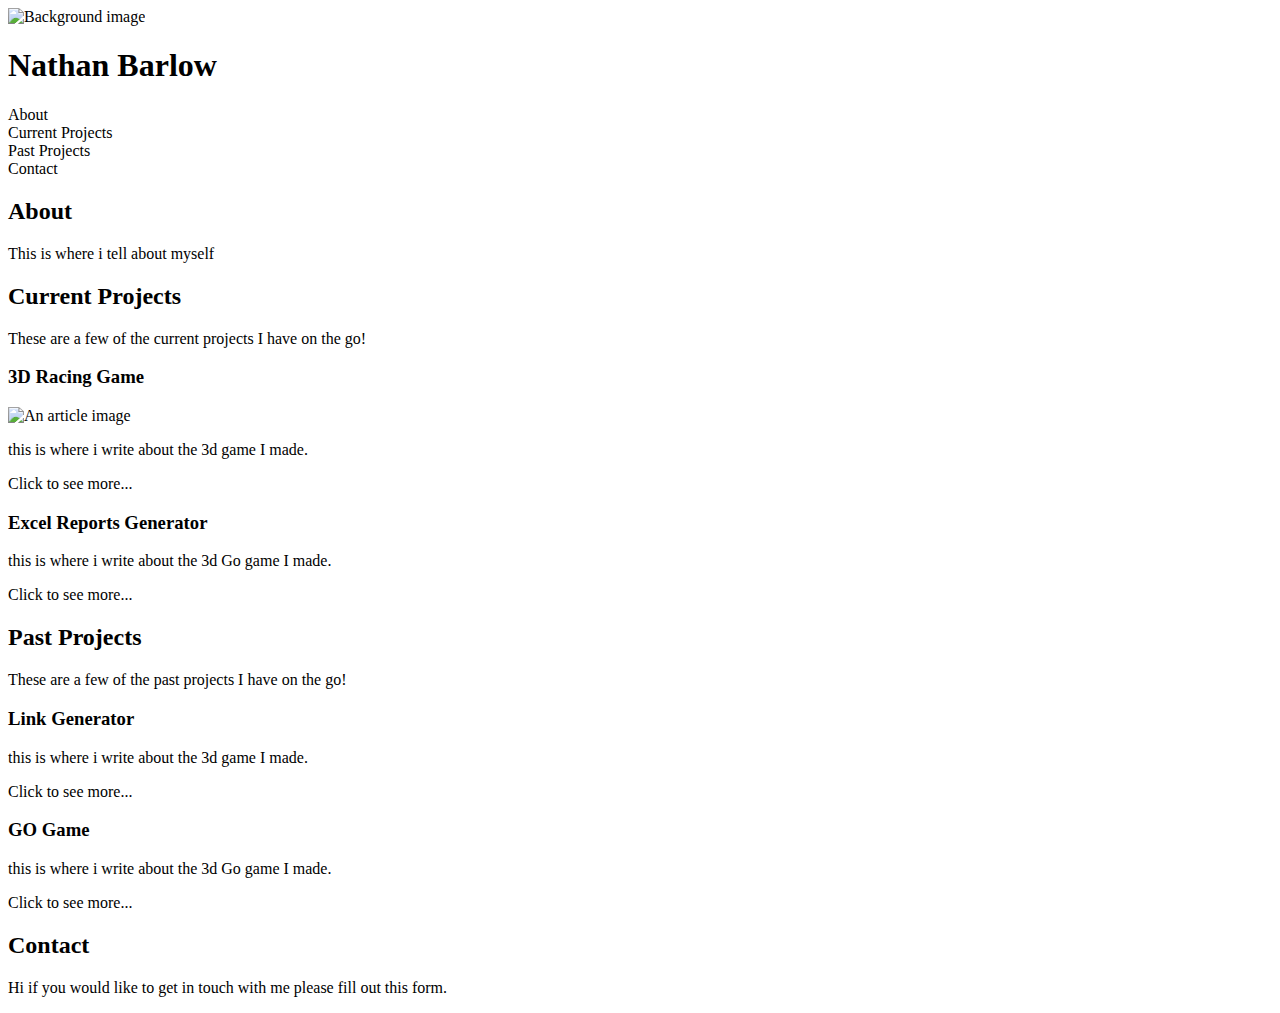
==== index.html @ ea207c2f "Add files via upload" ====
<!DOCTYPE html>
<html lang="en">
	<head>
		<meta charset="UTF-8">
		<title>Nathan Barlow</title>
		<link rel="stylesheet" href="mobile.css">

	</head>
	<body>

    <div id=contentsContainer><!-- container div -->

      <div id="headerContainer"><!-- Header/Title -->
         <img id="headerBackground" src="mountains.jpg" alt="Background image">
         <h1>Nathan Barlow</h1>
      </div>

      <!-- Menu -->
      <div id="menuBox">
        <div class="menuButton" onclick="ScrollToElement('#aboutSection')">About</div>
        <div class="menuButton" onclick="ScrollToElement('#currentSection')">Current Projects</div>
        <div class="menuButton" onclick="ScrollToElement('#pastSection')">Past Projects</div>
        <div class="menuButton" onclick="ScrollToElement('#contactSection')">Contact</div>
      </div>

      <div><!-- Contents -->
        <div class="contentSection">
          <h2 id="aboutSection">About</h2>
          <p>
            This is where i tell about myself
          </p>
        </div>

        <div class="contentSection">
          <h2 id="currentSection">Current Projects</h2>
          <p>
            These are a few of the current projects I have on the go!
          </p>

          <article class="project">
            <h3>3D Racing Game</h3>
            <img class="articleImage" src="mountains.jpg" alt="An article image">
            <p>
              this is where i write about the 3d game I made.
            </p>
            <div class="seeMore">
              <div>
                Click to see more...
              </div>
            </div>
          </article>

          <article class="project">
            <h3>Excel Reports Generator</h3>
            <p>
              this is where i write about the 3d Go game I made.
            </p>
            <div class="seeMore">
              <div>
                Click to see more...
              </div>
            </div>
          </article>
        </div>

        <div class="contentSection">
          <h2 id="pastSection">Past Projects</h2>
          <p>
            These are a few of the past projects I have on the go!
          </p>
            <article class="project">
              <h3>Link Generator</h3>
              <p>
                this is where i write about the 3d game I made.
              </p>
              <div class="seeMore">
                <div>
                  Click to see more...
                </div>
              </div>
            </article>

            <article class="project">
              <h3>GO Game</h3>
              <p>
                this is where i write about the 3d Go game I made.
              </p>
              <div class="seeMore">
                <div>
                  Click to see more...
                </div>
              </div>
            </article>
        </div>

        <div class="contentSection">
          <h2 id="contactSection">Contact</h2>
          <p>
            Hi if you would like to get in touch with me please fill out this form.
          </p>
        </div>
      </div>
    </div>
	</body>
</html>

<script src="https://ajax.googleapis.com/ajax/libs/jquery/3.3.1/jquery.min.js"></script>
<script>
  $(document).ready(function(){

    // toggle class .selected on any article that is clicked
    $( 'article' ).click(function() {
      $( this ).toggleClass( 'selected' );
      $( this ).toggleClass( 'project' );
    });

  });

  function ScrollToElement(elementID){
    //input an element ID in form "#id"
    //scrolls down to the element with the id specified
    $('html, body').animate({
      scrollTop: $(elementID).offset().top
    }, 500);

  }
</script>
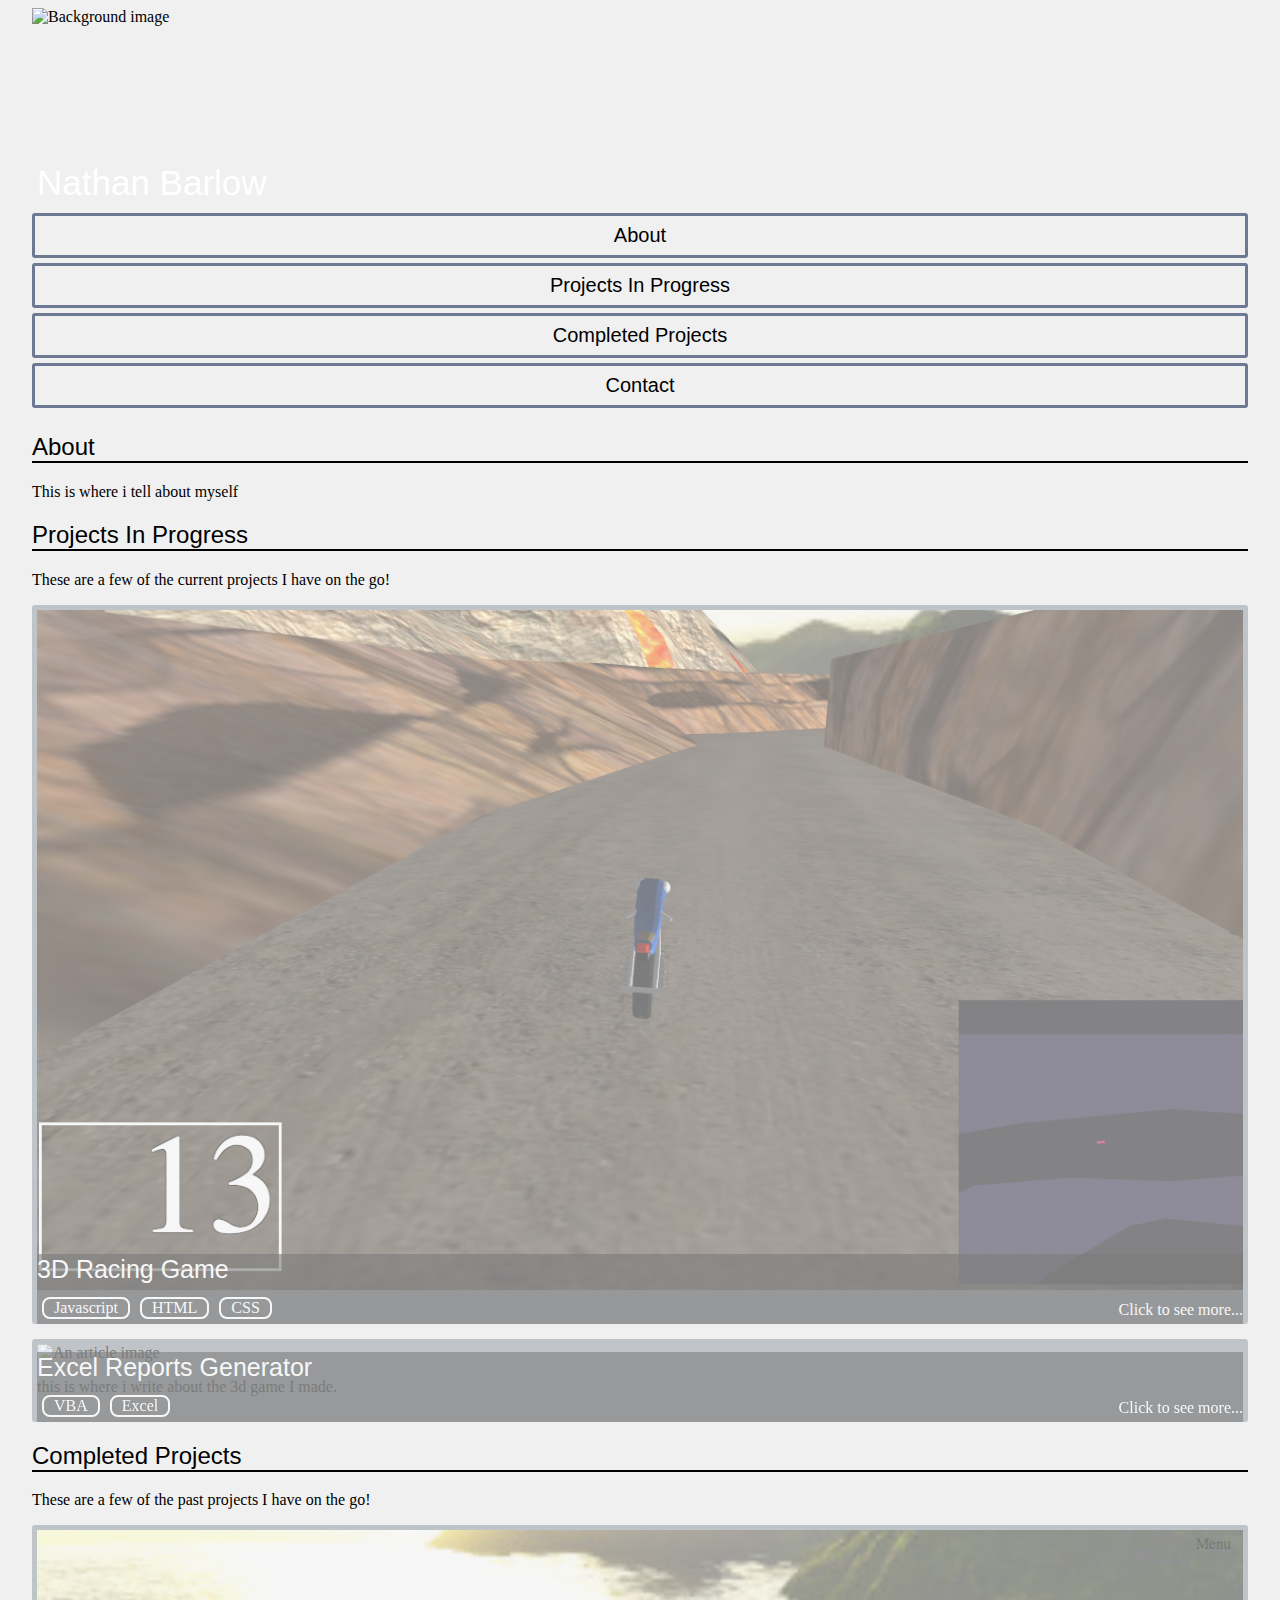
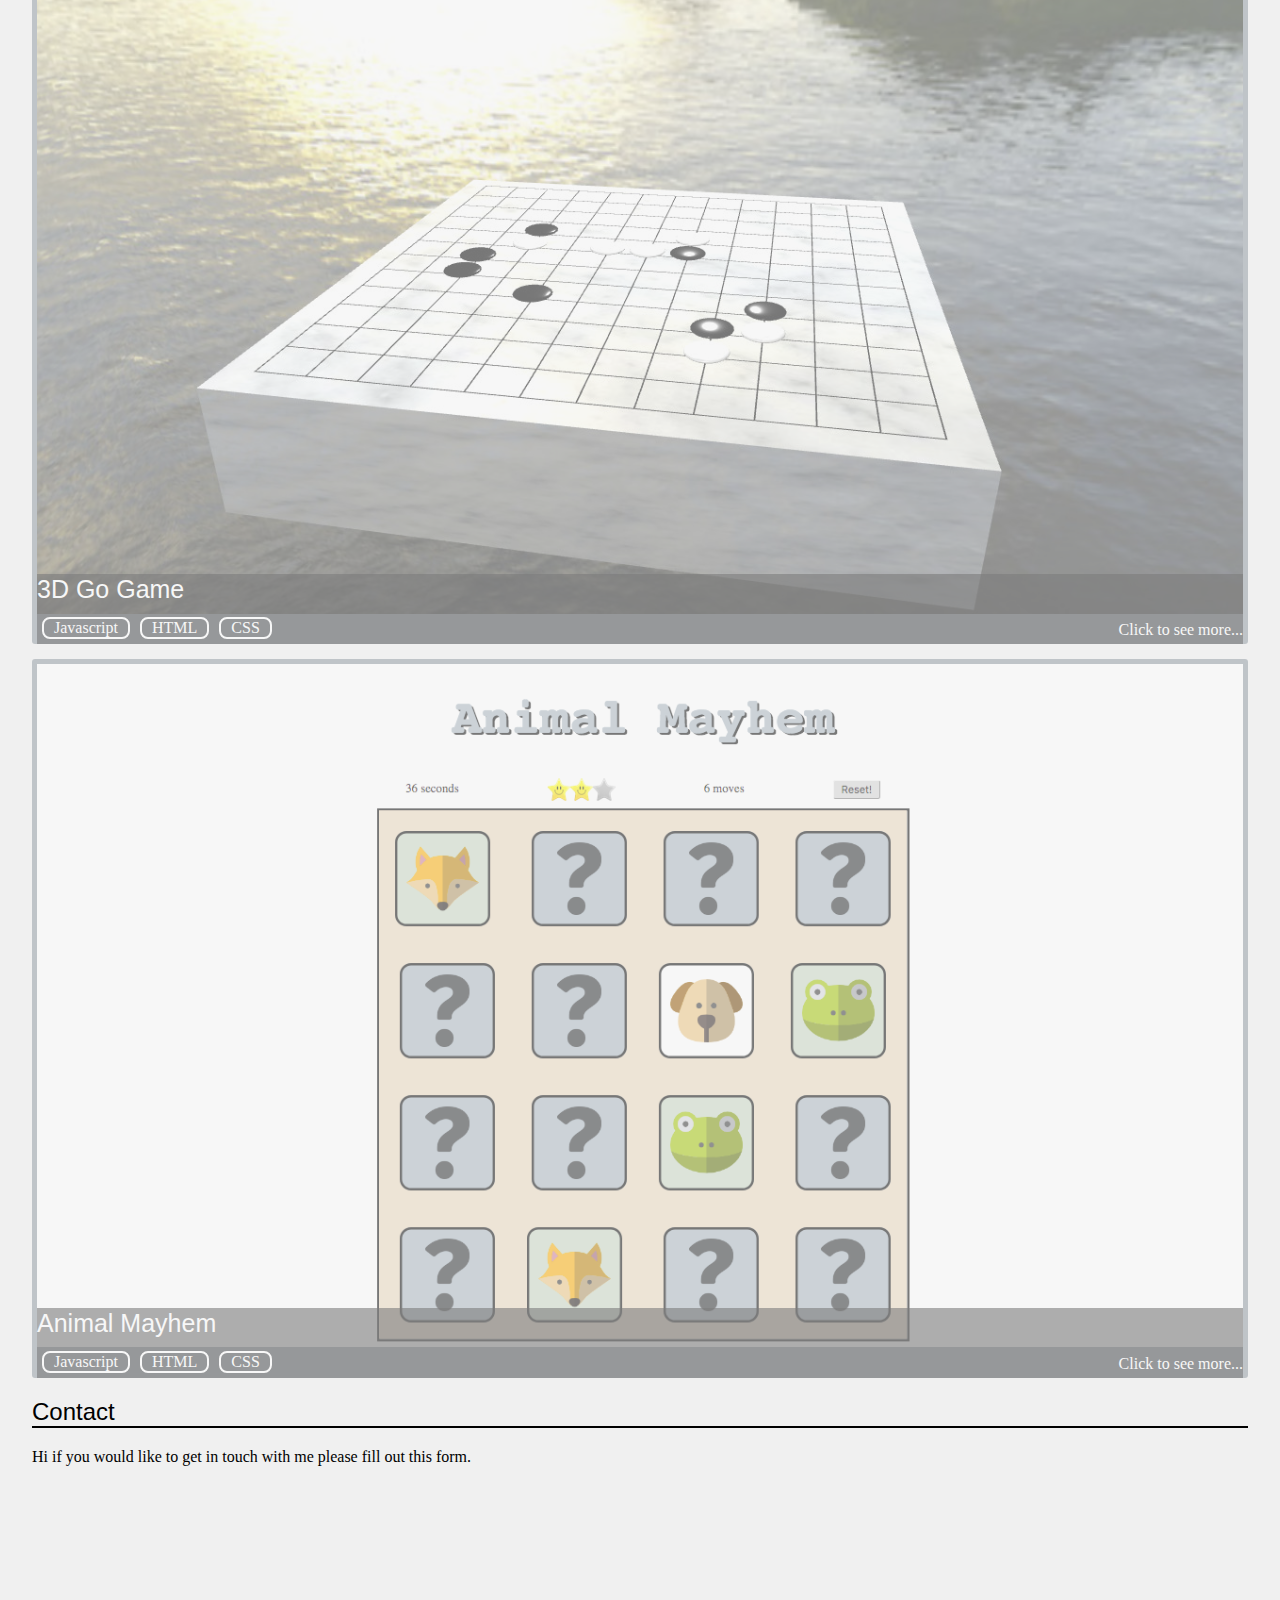
==== commit 6a7978c8: "Add files via upload" ====
--- a/index.html
+++ b/index.html
@@ -1,6 +1,7 @@
 <!DOCTYPE html>
 <html lang="en">
 	<head>
+    <meta name="viewport" content="width=device-width, initial-scale=1">
 		<meta charset="UTF-8">
 		<title>Nathan Barlow</title>
 		<link rel="stylesheet" href="mobile.css">
@@ -18,8 +19,8 @@
       <!-- Menu -->
       <div id="menuBox">
         <div class="menuButton" onclick="ScrollToElement('#aboutSection')">About</div>
-        <div class="menuButton" onclick="ScrollToElement('#currentSection')">Current Projects</div>
-        <div class="menuButton" onclick="ScrollToElement('#pastSection')">Past Projects</div>
+        <div class="menuButton" onclick="ScrollToElement('#currentSection')">Projects In Progress</div>
+        <div class="menuButton" onclick="ScrollToElement('#pastSection')">Completed Projects</div>
         <div class="menuButton" onclick="ScrollToElement('#contactSection')">Contact</div>
       </div>
 
@@ -32,17 +33,27 @@
         </div>
 
         <div class="contentSection">
-          <h2 id="currentSection">Current Projects</h2>
+          <h2 id="currentSection">Projects In Progress</h2>
           <p>
             These are a few of the current projects I have on the go!
           </p>
 
+          <!-- start of In Progress Articles -->
           <article class="project">
             <h3>3D Racing Game</h3>
-            <img class="articleImage" src="mountains.jpg" alt="An article image">
-            <p>
-              this is where i write about the 3d game I made.
-            </p>
+            <div class="technologiesContainer">
+              <div class="technologies">
+                <div class="technology JS">Javascript</div>
+                <div class="technology HTML">HTML</div>
+                <div class="technology CSS">CSS</div>
+              </div>
+            </div>
+            <img class="articleImage" src="Bike_Playing.jpg" alt="Go game sample picture">
+            <div class="articleContents">
+              <p>
+                This is where i write about the 3d game I made.
+              </p>
+            </div>
             <div class="seeMore">
               <div>
                 Click to see more...
@@ -52,8 +63,15 @@
 
           <article class="project">
             <h3>Excel Reports Generator</h3>
+            <img class="articleImage" src="mountains.jpg" alt="An article image">
+            <div class="technologiesContainer">
+              <div class="technologies">
+                  <div class="technology VBA">VBA</div>
+                  <div class="technology EXCEL">Excel</div>
+              </div>
+            </div>
             <p>
-              this is where i write about the 3d Go game I made.
+              this is where i write about the 3d game I made.
             </p>
             <div class="seeMore">
               <div>
@@ -64,34 +82,62 @@
         </div>
 
         <div class="contentSection">
-          <h2 id="pastSection">Past Projects</h2>
+          <h2 id="pastSection">Completed Projects</h2>
           <p>
             These are a few of the past projects I have on the go!
           </p>
-            <article class="project">
-              <h3>Link Generator</h3>
+
+          <!-- Start of Completed Articles -->
+          <article class="project">
+            <h3>3D Go Game</h3>
+            <div class="technologiesContainer">
+              <div class="technologies">
+                <div class="technology JS">Javascript</div>
+                <div class="technology HTML">HTML</div>
+                <div class="technology CSS">CSS</div>
+              </div>
+            </div>
+            <img class="articleImage" src="GoGame_Playing.jpg" alt="Go game sample picture">
+            <div class="articleContents">
               <p>
-                this is where i write about the 3d game I made.
+                This is where i write about the 3d game I made.
               </p>
-              <div class="seeMore">
-                <div>
-                  Click to see more...
-                </div>
+              <img class="articleImage" src="GoGame_Menu.jpg" alt="Go game sample picture">
+              <p>
+                This is where I write about the details of the project including
+                the way one can change the board style.
+              </p>
+              <img class="articleImage" src="GoGame_BoardStyle.jpg" alt="Go game sample picture">
+            </div>
+            <div class="seeMore">
+              <div>
+                Click to see more...
               </div>
-            </article>
+            </div>
+          </article>
 
-            <article class="project">
-              <h3>GO Game</h3>
+          <article class="project">
+            <h3>Animal Mayhem</h3>
+            <div class="technologiesContainer">
+              <div class="technologies">
+                <div class="technology JS">Javascript</div>
+                <div class="technology HTML">HTML</div>
+                <div class="technology CSS">CSS</div>
+              </div>
+            </div>
+            <img class="articleImage" src="Animal_Main.png" alt="Go game sample picture">
+            <div class="articleContents">
               <p>
-                this is where i write about the 3d Go game I made.
+                This is where i write about the 3d game I made.
               </p>
-              <div class="seeMore">
-                <div>
-                  Click to see more...
-                </div>
+              <img class="articleImage" src="Animal_Completed.png" alt="Go game sample picture">
+            </div>
+            <div class="seeMore">
+              <div>
+                Click to see more...
               </div>
-            </article>
-        </div>
+            </div>
+          </article>
 
         <div class="contentSection">
           <h2 id="contactSection">Contact</h2>
--- a/mobile.css
+++ b/mobile.css
@@ -0,0 +1,196 @@
+body {
+  margin-bottom: 50vh;
+  background-color: rgb(240, 240, 240);
+}
+
+#contentsContainer {
+  width: 95vw;
+  margin-right: auto;
+  margin-left: auto;
+}
+
+#headerContainer {
+  position: relative;
+  height:200px;
+  width: 100%;
+  margin-bottom: 5px;
+  /*border-style: solid;*/
+  /*border-color: red;*/
+}
+
+#headerBackground {
+  position: absolute;
+  top: 0;
+  left: 0;
+  z-index: -1;
+  width: 100%;
+  height: 100%;
+}
+
+
+/*--------CSS for Buttons------*/
+#menuBox {
+  /*border-style: solid;*/
+  width: 100%;
+  display: flex;
+  flex-direction: column;
+}
+
+.menuButton {
+  /*border-style: solid;*/
+  /*border-color: green;*/
+  margin-bottom: 5px;
+  padding-top: 8px;
+  padding-bottom: 8px;
+  background-color: rgba(109, 121, 147, 0);
+  border-color: rgb(109, 121, 147);
+  border-style: solid;
+  text-align: center;
+  font-size: 20px;
+  border-radius: 3px;
+  font-family: sans-serif;
+  font-weight: normal;
+}
+.menuButton:hover {
+  /*background-color: rgb(182, 188, 201);*/
+  cursor: pointer;
+}
+
+.contentSection h2 {
+  border-style: solid;
+  border-width: 0 0 2px 0;
+  font-family: sans-serif;
+  font-weight: normal;
+}
+
+h1 {
+  position: absolute;
+  bottom: 5px;
+  left: 5px;
+  margin-top: 0px;
+  margin-bottom: 0px;
+  color: white;
+  font-family: sans-serif;
+  font-weight: normal;
+  font-size: 35px;
+}
+
+/*-------CSS for Articles------*/
+article {
+  position: relative;
+  overflow: hidden;
+  max-height: 55vw;
+  background-color: rgb(144, 153, 162);
+  margin-bottom: 15px;
+  opacity: 50%;
+  border-radius: 3px;
+
+  padding-left: 5px;
+  padding-right: 5px;
+  padding-top: 5px;
+  padding-bottom: 10px;
+}
+.selected {
+  max-height: none;
+  /*overflow: hidden;*/
+  /*background-color: rgb(172, 179, 185);*/
+  box-shadow: 2px 4px rgb(191, 191, 191);
+}
+
+
+article h3 {
+  font-family: sans-serif;
+  font-weight: normal;
+  position: absolute;
+  font-size: 25px;
+  left: 10;
+  bottom: 15px;
+  color: white;
+  z-index: 1;
+}
+.selected h3 {
+  position: static;
+  margin-bottom: 5px;
+  margin-top: 12px;
+  color: black;
+}
+
+
+.articleContents {
+  visibility: hidden;
+}
+.selected .articleContents {
+  visibility: visible;
+}
+
+/* heiarchy: technologiesContainer > technologies > technology */
+.technologiesContainer {
+  position: absolute;
+  left: 10px;
+  bottom: 5px;
+  z-index: 1;
+}
+.selected .technologiesContainer {
+  position: static;
+  /*margin-left: 0px;*/
+  border-bottom: solid;
+  border-width: 2px;
+  margin-bottom: 8px;
+}
+
+
+.technologies {
+  display: flex;
+  justify-content: flex-start;
+}
+
+.technology {
+  background-color: rgba(0,0,0 0);
+  border-style: solid;
+  border-color: white;
+  border-radius: 8px;
+  border-width: 2px;
+  color: white;
+
+  margin-right: 10px;
+  padding-left: 10px;
+  padding-right: 10px;
+
+}
+.selected .technology {
+  border-style: none;
+  color: black;
+  padding-left: 0px;
+  margin-bottom: 0px;
+}
+
+
+.seeMore {
+  position: absolute;
+  bottom: 0px;
+  width: calc(100% - 10px);
+  height: 70px;
+  background: rgba(10,10,10, .6);
+}
+.selected .seeMore {
+  visibility: hidden;
+}
+
+
+ /*css for div containers within the .seeMore div*/
+.seeMore div {
+  font-size: 16px;
+  color: white;
+  width: 100%;
+  text-align: right;
+  position: absolute;
+  bottom: 0px;
+  padding-bottom: 5px;
+}
+
+/*css for the main image in each article*/
+.articleImage {
+  position:relative;
+  width: 100%;
+  /*max-height: 250px;*/
+}
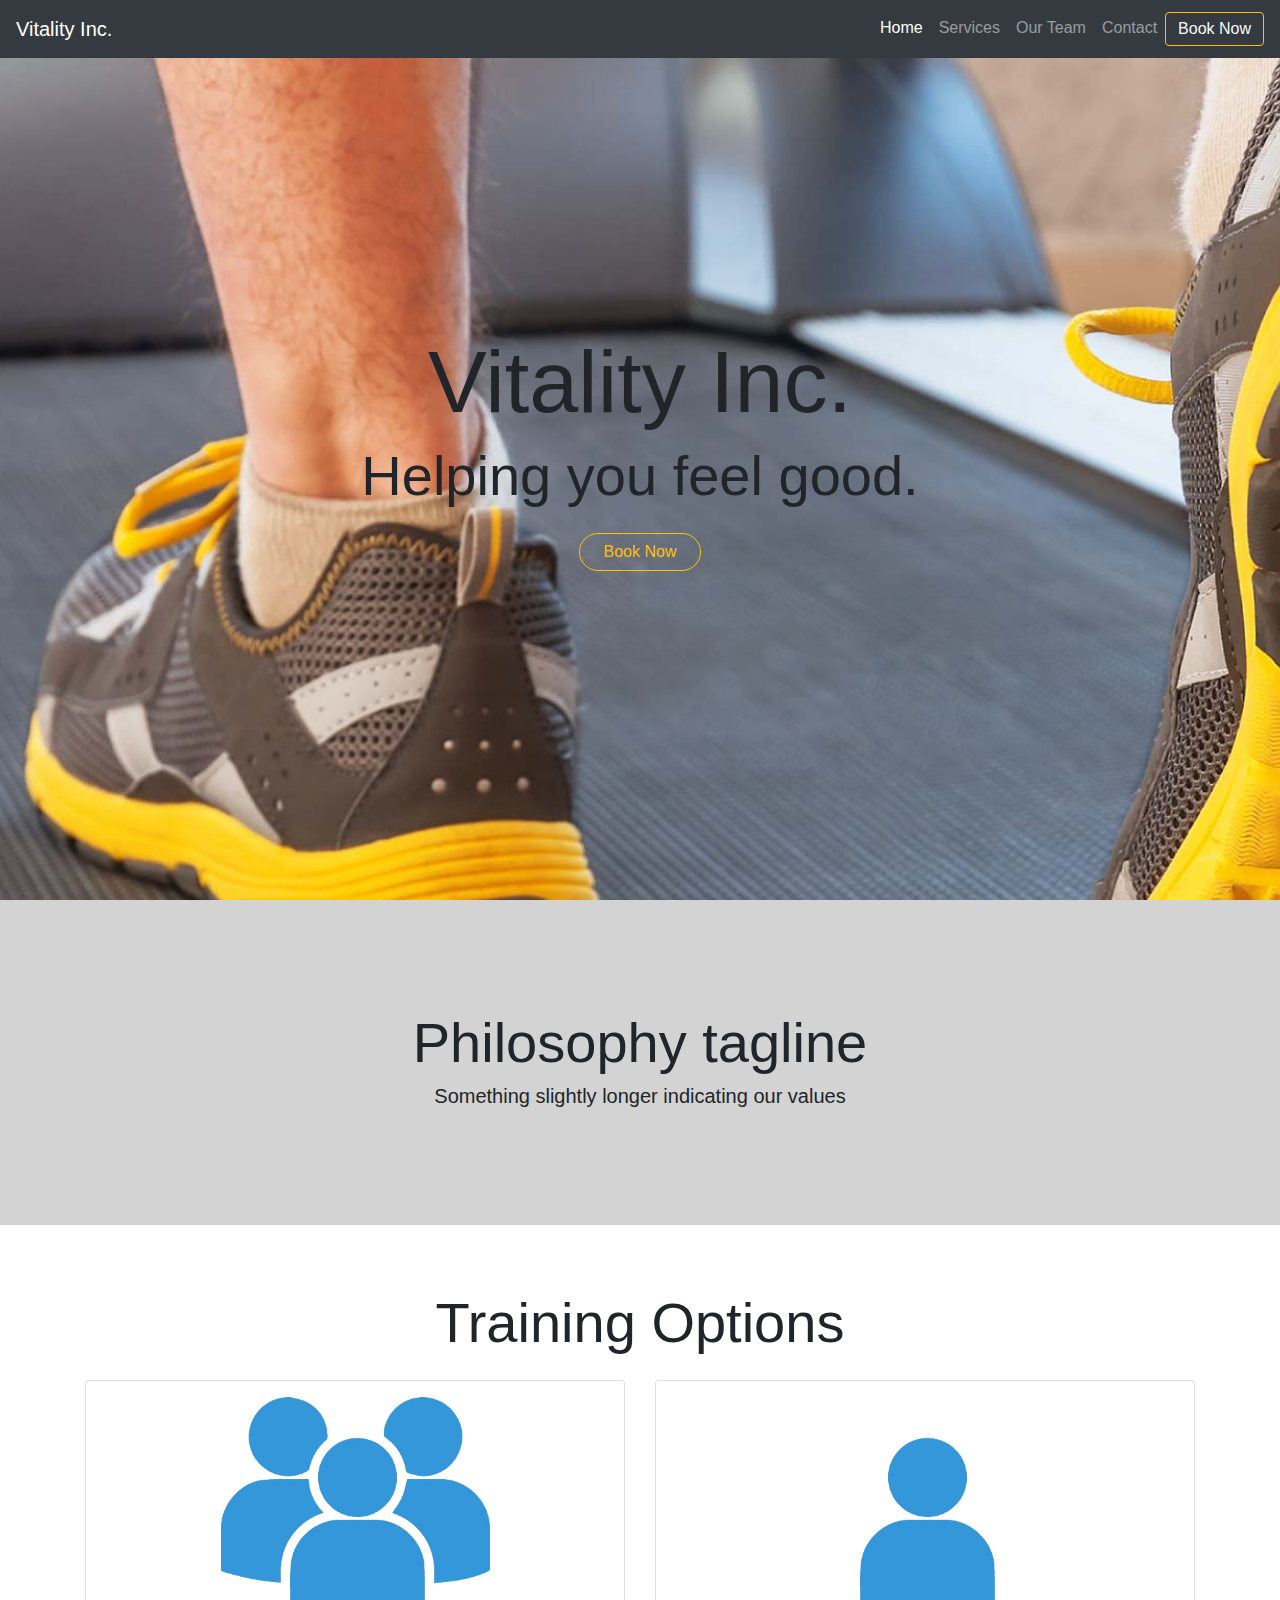
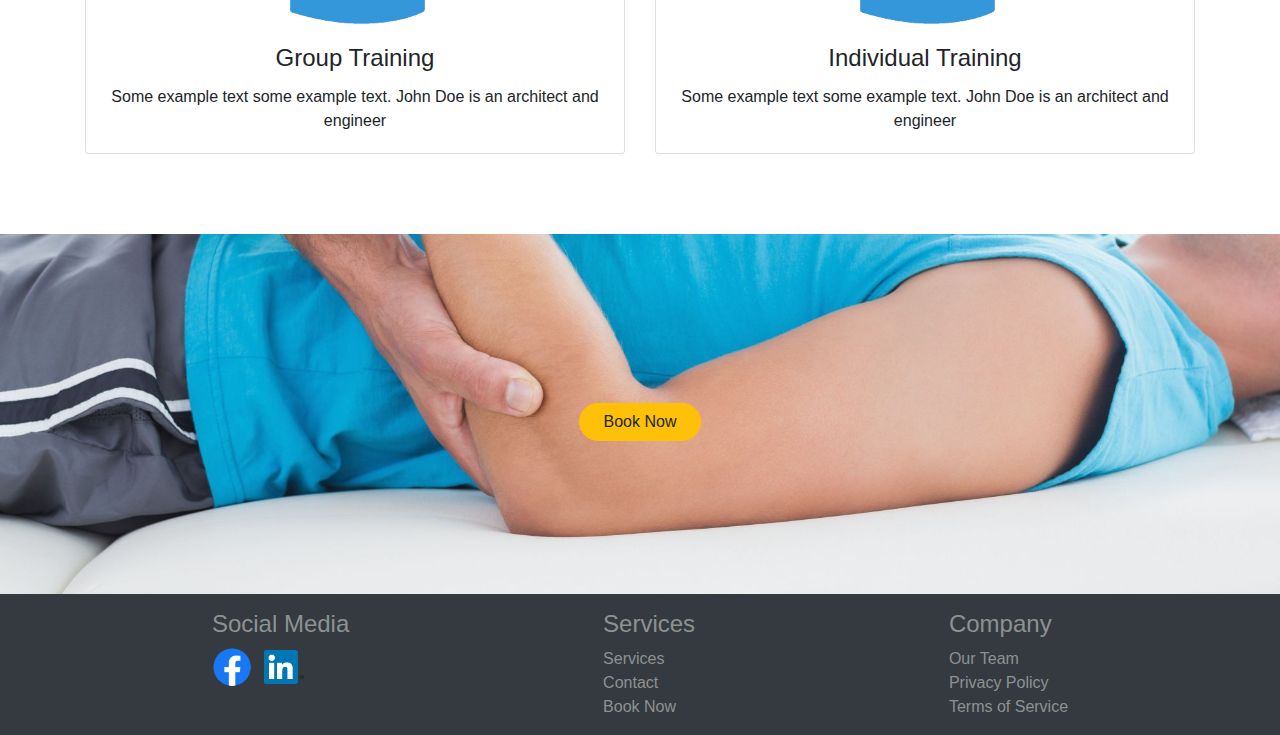
==== commit 85f741fe: "replaced site" ====
--- a/index.html
+++ b/index.html
@@ -1,173 +1,135 @@
 <!DOCTYPE html>
 <html lang="en">
-	<head>
-    <meta name="viewport" content="width=device-width, initial-scale=1">
-		<meta charset="UTF-8">
-		<title>Nathan Barlow</title>
-		<link rel="stylesheet" href="mobile.css">
+<head>
+  <meta charset="UTF-8">
+  <meta http-equiv="X-UA-Compatible" content="IE=edge">
+  <meta name="viewport" content="width=device-width, initial-scale=1, shrink-to-fit=no">
+  <meta http-equiv="x-ua-compatible" content="ie=edge">
+  <link rel="stylesheet" href="assets/css/bootstrap.min.css">
+  <link rel="stylesheet" href="assets/css/style.css">
+  <title>Vitality Inc.</title>
+</head>
+<body>
 
-	</head>
-	<body>
+<!-- navbar -->
+<nav class="navbar bg-dark navbar-dark navbar-expand-sm fixed-top">
+  <a class="navbar-brand" href="index.html">Vitality Inc.</a>
 
-    <div id=contentsContainer><!-- container div -->
+  <button type="button" class="navbar-toggler"
+    data-toggle="collapse" data-target="#myTogglerNav"
+    aria-controls="myTogglerNav"
+    aria-expanded="false" aria-label="Toggle navigation">
+    <span class="navbar-toggler-icon"></span>
+  </button>
 
-      <div id="headerContainer"><!-- Header/Title -->
-         <img id="headerBackground" src="mountains.jpg" alt="Background image">
-         <h1>Nathan Barlow</h1>
+  <div class="collapse navbar-collapse" id="myTogglerNav">
+    <div class="navbar-nav ml-auto">
+      <a class="nav-item nav-link active" href="index.html">Home</a>
+      <a class="nav-item nav-link" href="services.html">Services</a>
+      <a class="nav-item nav-link" href="team.html">Our Team</a>
+      <a class="nav-item nav-link" href="contact.html">Contact</a>
+      <a id="booknow" class="nav-item btn btn-outline-warning text-light my-1 py-1" href="booknow.html">Book Now</a>
+    </div>
+  </div><!-- collapse -->
+</nav><!-- navbar-nav -->
+
+
+<!-- top Photo -->
+<div speed=1 class="parallax-image bg-cover d-flex justify-content-center flex-column">
+  <div class="text-center">
+    <h2 class="display-2">Vitality Inc.</h2>
+    <h4 class="display-4">Helping you feel good.</h4>
+    <a class="btn btn-outline-warning badge-pill  px-4 mt-3" href="booknow.html">Book Now</a>
+  </div>
+</div>
+
+
+<!-- philosophy -->
+<div class="shaded d-flex justify-content-center flex-column">
+  <div class="text-center">
+      <h2 class="display-4">Philosophy tagline</h2>
+      <h5 class="">Something slightly longer indicating our values</h5>
+  </div>
+</div>
+
+
+<!-- training options -->
+<div class="container py-5">
+  <div class="unshaded table justify-content-center flex-column text-center">
+    <div class="row">
+
+      <h2 class="display-4 col-12 mt-3">Training Options</h2>
+
+      <div class="col-12 col-sm-6">
+        <div class="card my-3">
+          <img class="card-img-top w-50 mx-auto mt-3" src="assets/images/group_icon.png" alt="Card image" style="width:100%">
+          <div class="card-body">
+            <h4 class="card-title">Group Training</h4>
+            <p class="card-text">Some example text some example text. John Doe is an architect and engineer</p>
+          </div>
+        </div><!-- card -->
+      </div><!-- column -->
+
+      <div class="col-12 col-sm-6">
+        <div class="card my-3">
+          <img class="card-img-top w-50 mx-auto mt-3" src="assets/images/sing_icon.png" alt="Card image" style="width:100%">
+          <div class="card-body">
+            <h4 class="card-title">Individual Training</h4>
+            <p class="card-text">Some example text some example text. John Doe is an architect and engineer</p>
+          </div>
+        </div><!-- card -->
+      </div><!-- column -->
+
+    </div><!-- row -->
+  </div>
+</div><!-- container -->
+
+
+<!-- what to expect -->
+<div speed=1 class="parallax-image picture-panel d-flex justify-content-center flex-column">
+  <div class="text-center test">
+      <a id="textChange" class="btn btn-warning badge-pill px-4 mt-3" href="booknow.html">Book Now</a>
+  </div>
+</div>
+
+
+<!-- footer -->
+<div class="footer-panel">
+  <div class="container py-3"><!-- footer container -->
+    <div class="d-flex justify-content-around flex-wrap flex-sm-nowrap ">
+
+      <div class=""><!-- Social Media -->
+        <h4 class="footer-header">Social Media</h4>
+        <a class="" href="#">
+          <img class="social-icon mr-2" src="assets/images/f_logo_RGB-Blue_58.png" alt="Linkedin">
+        </a>
+        <a class="" href="#">
+          <img class="social-icon" src="assets/images/In-2C-59px-R.png" alt="img">
+        </a>
       </div>
 
-      <!-- Menu -->
-      <div id="menuBox">
-        <div class="menuButton" onclick="ScrollToElement('#aboutSection')">About</div>
-        <div class="menuButton" onclick="ScrollToElement('#currentSection')">Projects In Progress</div>
-        <div class="menuButton" onclick="ScrollToElement('#pastSection')">Completed Projects</div>
-        <div class="menuButton" onclick="ScrollToElement('#contactSection')">Contact</div>
+      <div class=""><!-- Services -->
+        <h4 class="footer-header">Services</h4>
+        <a class="footer-link" href="services.html">Services</a>
+        <a class="footer-link" href="contact.html">Contact</a>
+        <a class="footer-link" href="booknow.html">Book Now</a>
       </div>
 
-      <div><!-- Contents -->
-        <div class="contentSection">
-          <h2 id="aboutSection">About</h2>
-          <p>
-            This is where i tell about myself
-          </p>
-        </div>
+      <div class=""><!-- Company -->
+        <h4 class="footer-header">Company</h4>
+        <a class="footer-link" href="team.html">Our Team</a>
+        <a class="footer-link" href="#">Privacy Policy</a>
+        <a class="footer-link" href="#">Terms of Service</a>
+      </div>
 
-        <div class="contentSection">
-          <h2 id="currentSection">Projects In Progress</h2>
-          <p>
-            These are a few of the current projects I have on the go!
-          </p>
+    </div><!-- flex -->
+  </div> <!-- footer content container -->
+</div><!-- background div -->
 
-          <!-- start of In Progress Articles -->
-          <article class="project">
-            <h3>3D Racing Game</h3>
-            <div class="technologiesContainer">
-              <div class="technologies">
-                <div class="technology JS">Javascript</div>
-                <div class="technology HTML">HTML</div>
-                <div class="technology CSS">CSS</div>
-              </div>
-            </div>
-            <img class="articleImage" src="Bike_Playing.jpg" alt="Go game sample picture">
-            <div class="articleContents">
-              <p>
-                This is where i write about the 3d game I made.
-              </p>
-            </div>
-            <div class="seeMore">
-              <div>
-                Click to see more...
-              </div>
-            </div>
-          </article>
 
-          <article class="project">
-            <h3>Excel Reports Generator</h3>
-            <img class="articleImage" src="mountains.jpg" alt="An article image">
-            <div class="technologiesContainer">
-              <div class="technologies">
-                  <div class="technology VBA">VBA</div>
-                  <div class="technology EXCEL">Excel</div>
-              </div>
-            </div>
-            <p>
-              this is where i write about the 3d game I made.
-            </p>
-            <div class="seeMore">
-              <div>
-                Click to see more...
-              </div>
-            </div>
-          </article>
-        </div>
-
-        <div class="contentSection">
-          <h2 id="pastSection">Completed Projects</h2>
-          <p>
-            These are a few of the past projects I have on the go!
-          </p>
-
-          <!-- Start of Completed Articles -->
-          <article class="project">
-            <h3>3D Go Game</h3>
-            <div class="technologiesContainer">
-              <div class="technologies">
-                <div class="technology JS">Javascript</div>
-                <div class="technology HTML">HTML</div>
-                <div class="technology CSS">CSS</div>
-              </div>
-            </div>
-            <img class="articleImage" src="GoGame_Playing.jpg" alt="Go game sample picture">
-            <div class="articleContents">
-              <p>
-                This is where i write about the 3d game I made.
-              </p>
-              <img class="articleImage" src="GoGame_Menu.jpg" alt="Go game sample picture">
-              <p>
-                This is where I write about the details of the project including
-                the way one can change the board style.
-              </p>
-              <img class="articleImage" src="GoGame_BoardStyle.jpg" alt="Go game sample picture">
-            </div>
-            <div class="seeMore">
-              <div>
-                Click to see more...
-              </div>
-            </div>
-          </article>
-
-          <article class="project">
-            <h3>Animal Mayhem</h3>
-            <div class="technologiesContainer">
-              <div class="technologies">
-                <div class="technology JS">Javascript</div>
-                <div class="technology HTML">HTML</div>
-                <div class="technology CSS">CSS</div>
-              </div>
-            </div>
-            <img class="articleImage" src="Animal_Main.png" alt="Go game sample picture">
-            <div class="articleContents">
-              <p>
-                This is where i write about the 3d game I made.
-              </p>
-              <img class="articleImage" src="Animal_Completed.png" alt="Go game sample picture">
-            </div>
-            <div class="seeMore">
-              <div>
-                Click to see more...
-              </div>
-            </div>
-          </article>
-
-        <div class="contentSection">
-          <h2 id="contactSection">Contact</h2>
-          <p>
-            Hi if you would like to get in touch with me please fill out this form.
-          </p>
-        </div>
-      </div>
-    </div>
-	</body>
+<script src="assets/js/jquery.slim.min.js"></script>
+<script src="assets/js/popper.min.js"></script>
+<script src="assets/js/bootstrap.min.js"></script>
+<script src="assets/js/parallax.js"></script>
+</body>
 </html>
-
-<script src="https://ajax.googleapis.com/ajax/libs/jquery/3.3.1/jquery.min.js"></script>
-<script>
-  $(document).ready(function(){
-
-    // toggle class .selected on any article that is clicked
-    $( 'article' ).click(function() {
-      $( this ).toggleClass( 'selected' );
-      $( this ).toggleClass( 'project' );
-    });
-
-  });
-
-  function ScrollToElement(elementID){
-    //input an element ID in form "#id"
-    //scrolls down to the element with the id specified
-    $('html, body').animate({
-      scrollTop: $(elementID).offset().top
-    }, 500);
-
-  }
-</script>
--- a/assets/css/style.css
+++ b/assets/css/style.css
@@ -0,0 +1,76 @@
+
+
+/* parallax image containing panels */
+.bg-cover {
+  background-image: url("../images/walking.jpg");
+  /* background-image: url("../images/therapy-session.webp"); */
+  background-attachment: static;
+  background-position: center;
+  background-repeat: no-repeat;
+  /* background-size: cover; */
+  background-size: auto 140vh;
+  height: 100vh;
+}
+
+.picture-panel {
+  height: 40vh;
+  background-image: url("../images/photo2.jpg");
+  background-attachment: static;
+  background-position: center;
+  background-repeat: no-repeat;
+  background-size: 100vw auto;
+}
+
+
+/* Other panels */
+.shaded {
+  min-height: 325px;
+  background-color: lightgrey;
+}
+
+.unshaded {
+  background-color: white;
+}
+
+
+/* Styling for the page footer with navigation links */
+.footer-panel {
+  background-color: #343a40;
+}
+
+.footer-header {
+  display: block;
+  color: #8d9290;
+  text-decoration: none;
+}
+
+.social-icon {
+  display: inline-block;
+  width: 40px;
+}
+
+.footer-link {
+  display: block;
+  color: #8d9290;
+  text-decoration: none;
+}
+
+.footer-link:link {
+    text-decoration: none;
+    color: #8d9290;
+}
+
+.footer-link:visited {
+    text-decoration: none;
+    color: #8d9290;
+}
+
+.footer-link:active {
+    text-decoration: none;
+    color: #8d9290;
+}
+
+.footer-link:hover {
+    text-decoration: none;
+    color: #b1b4b3;
+}
